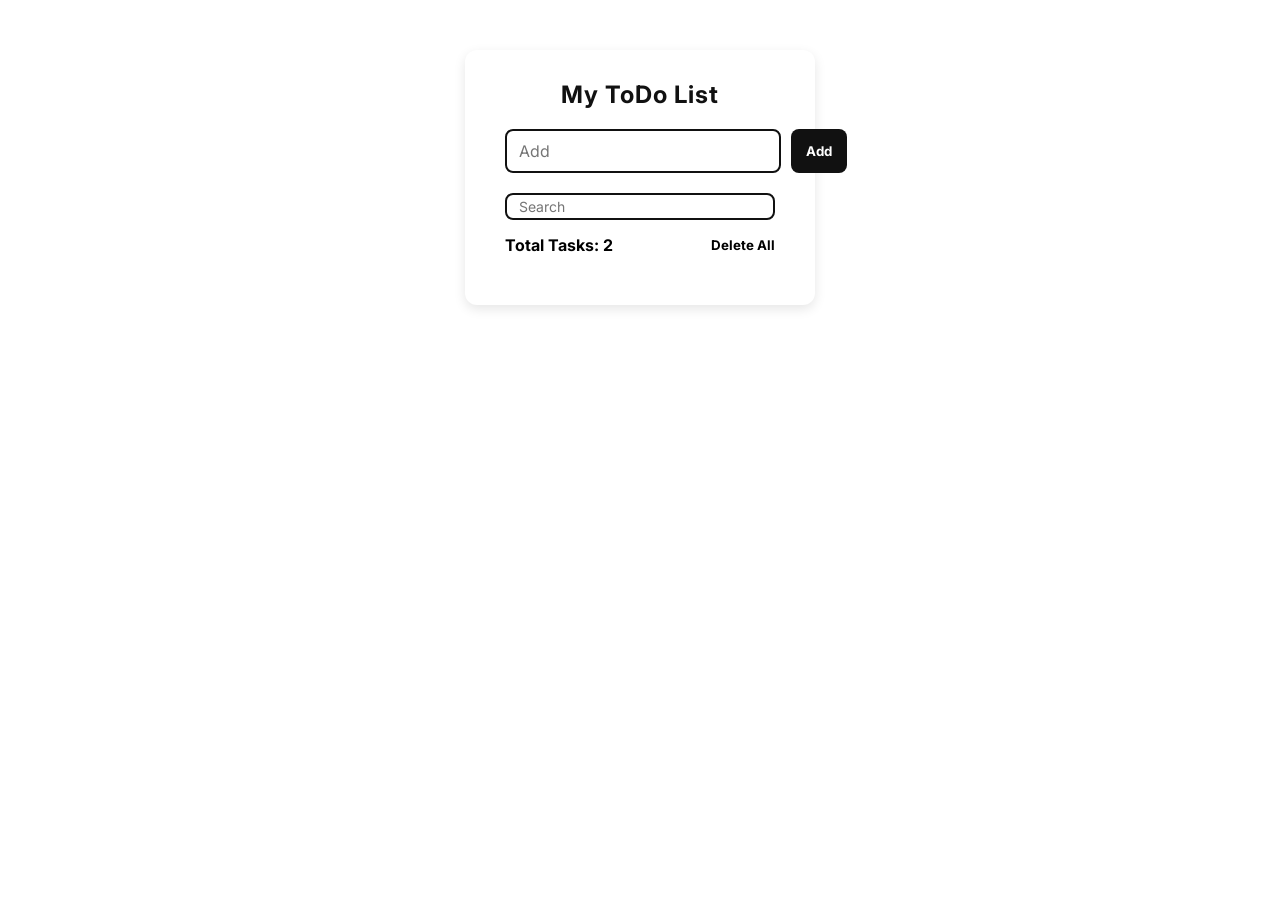
==== index.html @ ccbd1ad0 "first commit" ====
<!DOCTYPE html>
<html lang="en">

<head>
    <meta charset="UTF-8">
    <meta name="viewport" content="width=device-width, initial-scale=1.0">
    <title>Todo List</title>
    <link rel="stylesheet" href="main.css">

</head>

<body>
    <div class="todo-app">

        <h1>My ToDo List</h1>

        <div class="todo-input">
            <input type="text" placeholder="Add" id="input">
            <button id="addBtn">Add</button>

        </div>

<div id="search-input" class="search-input">
    <input type="text" placeholder="Search">
</div>
        <div class="task-list">

            <h4>Total Tasks: 2</h4>
            <button id="deleteAllBtn">Delete All</button>

        </div>

      <ul id="list" class="todo-list"></ul>
    </div>





    <script src="script.js"></script>
</body>

</html>
---- main.css ----
@import url('https://fonts.googleapis.com/css2?family=Inter:opsz,wght@14..32,100..900&display=swap');



:root {
    --color-white: #FFFFFF;
    --color-black: #000000;
    --color-gray: #757575;
}

/* --- Сброс стилей и базовые настройки --- */
* {
    margin: 0;
    padding: 0;
    box-sizing: border-box;
       font-family: 'inter', sans-serif;
}

body {
    background-color: var(--color-white);
    display: flex;
    justify-content: center;
    align-items: flex-start;
    min-height: 100vh;
    padding-top: 50px;
}





/* --- Контейнер приложения --- */
.todo-app {
    background-color: var(--color-white);
    padding: 30px 40px;
    border-radius: 12px;
    box-shadow: 0 4px 12px rgba(0, 0, 0, 0.1);
    width: 350px;
}

.todo-app h1 {
    text-align: center;
    color: #111;
    margin-bottom: 20px;
    font-size: 24px;
    letter-spacing: 1px;
}

/* --- Инпут и кнопки --- */
.todo-input {
    display: flex;
    gap: 10px;
    margin-bottom: 20px;
}

.todo-input input {
    flex: 1;
    padding: 10px 12px;
    border: 2px solid #111;
    border-radius: 8px;
    font-size: 16px;
    outline: none;
    transition: 0.2s;
}

.todo-input input:focus {
    border-color: #555;
}

/* --- Кнопки --- */
.todo-input button {
    padding: 10px 15px;
    background-color: #111;
    color: var(--color-white);
    border: none;
    border-radius: 8px;
    cursor: pointer;
    font-weight: bold;
    transition: 0.2s;
}


.todo-input button:hover {
    background-color: #555;
}


.search-input {
    margin-bottom: 15px;
}

.search-input input {
    width: 100%;
    padding: 3px 12px;
    border: 2px solid #111;
    border-radius: 8px;
    font-size: 14px;
    outline: none;
    transition: 0.2s;
}

.search-input input:focus {
    border-color: #555;
}







.task-list button {
    background-color: var(--color-white);
    color: var(--color-black);
    border: none;
    border-radius: 8px;
    cursor: pointer;
    font-weight: bold;
    transition: 0.2s;

}

.task-list {
    display: flex;
    justify-content: space-between;
    margin: 15px 0;
}





/* .task-list button:hover {
  background-color: #e0dddd;
} */




/* Список задач */
.todo-list {
    list-style: none;
    margin-top: 20px;
    padding: 0;
}

.todo-list li {
    display: flex;
    justify-content: space-between;
    align-items: center;
    background-color: var(--color-white);
    margin-bottom: 10px;
    padding: 10px 15px;
    border-radius: 8px;
    font-size: 16px;
    cursor: pointer;
    transition: 0.2s;
}


.todo-list li:hover {
    background-color: #f5f5f5;
}


.todo-app li:hover {
    background-color: var(--color-white);
}

/* --- Кнопка удаления внутри li --- */
.todo-app li button {
    background-color: transparent;
    color: #111;
    border: none;
    font-size: 16px;
    cursor: pointer;
    padding: 4px 6px;
    transition: 0.2s;
}

.todo-app li button:hover {
    color: #ff0000;
}

/* --- Выполненные задачи --- */
.done {
    text-decoration: line-through;
    color: #888;
    opacity: 0.7;
}
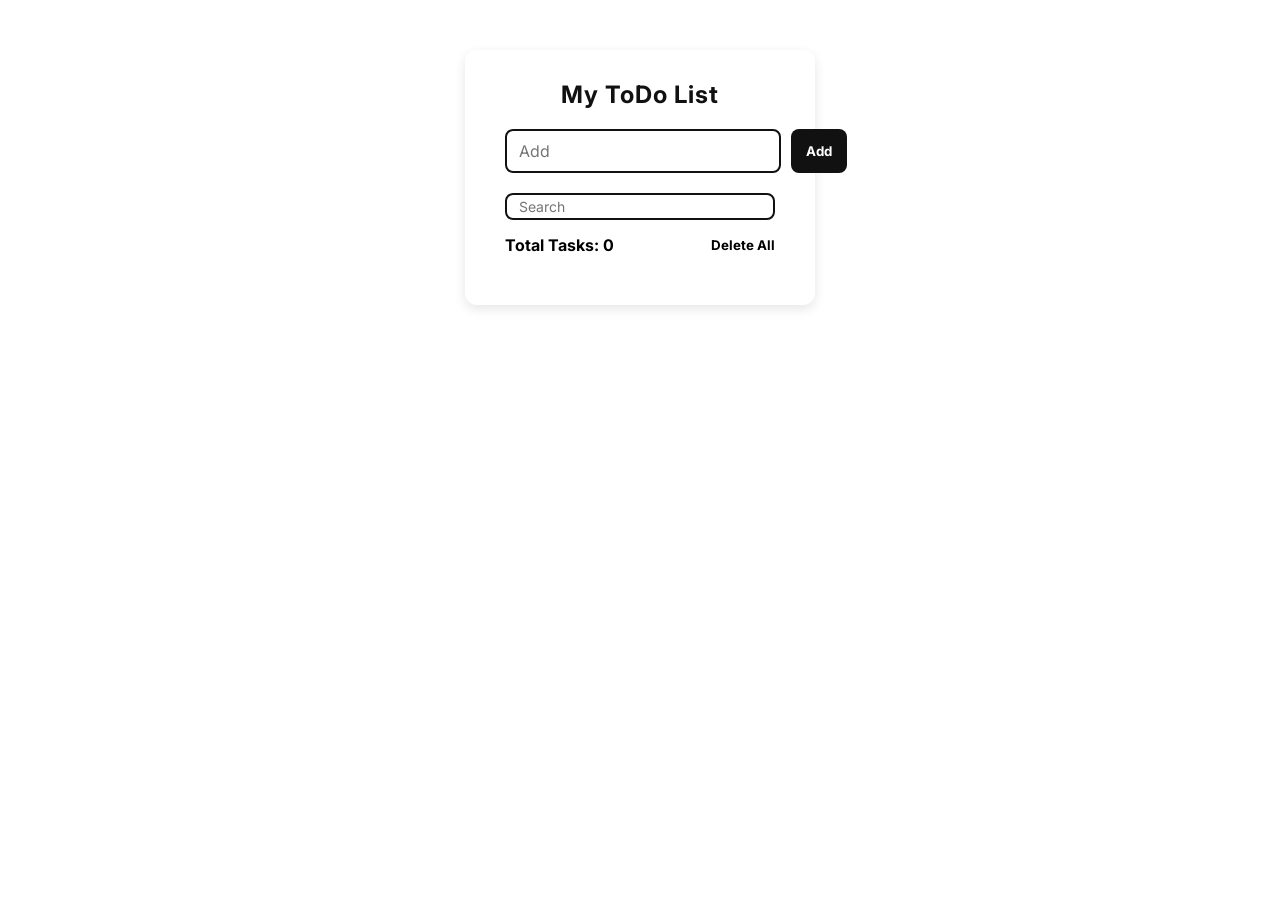
==== commit a56367d9: "fix" ====
--- a/index.html
+++ b/index.html
@@ -25,7 +25,7 @@
 </div>
         <div class="task-list">
 
-            <h4>Total Tasks: 2</h4>
+            <h4 id="totalTasks">Total Tasks: 0</h4>
             <button id="deleteAllBtn">Delete All</button>
 
         </div>
--- a/main.css
+++ b/main.css
@@ -8,7 +8,7 @@
     --color-gray: #757575;
 }
 
-/* --- Сброс стилей и базовые настройки --- */
+
 * {
     margin: 0;
     padding: 0;
@@ -29,7 +29,7 @@
 
 
 
-/* --- Контейнер приложения --- */
+
 .todo-app {
     background-color: var(--color-white);
     padding: 30px 40px;
@@ -130,14 +130,10 @@
 
 
 
-/* .task-list button:hover {
-  background-color: #e0dddd;
-} */
-
-
-
-
-/* Список задач */
+
+
+
+
 .todo-list {
     list-style: none;
     margin-top: 20px;
@@ -157,6 +153,29 @@
     transition: 0.2s;
 }
 
+#list {
+    max-height: 300px;
+    overflow-y: auto;
+}
+
+/* Scrollbar */
+#list::-webkit-scrollbar {
+    width: 6px;
+}
+
+#list::-webkit-scrollbar-track {
+    background: transparent;
+}
+
+#list::-webkit-scrollbar-thumb {
+    background: #111;
+    border-radius: 10px;
+}
+
+#list::-webkit-scrollbar-thumb:hover {
+    background: #555;
+}
+
 
 .todo-list li:hover {
     background-color: #f5f5f5;
@@ -167,7 +186,7 @@
     background-color: var(--color-white);
 }
 
-/* --- Кнопка удаления внутри li --- */
+
 .todo-app li button {
     background-color: transparent;
     color: #111;
@@ -182,7 +201,7 @@
     color: #ff0000;
 }
 
-/* --- Выполненные задачи --- */
+
 .done {
     text-decoration: line-through;
     color: #888;
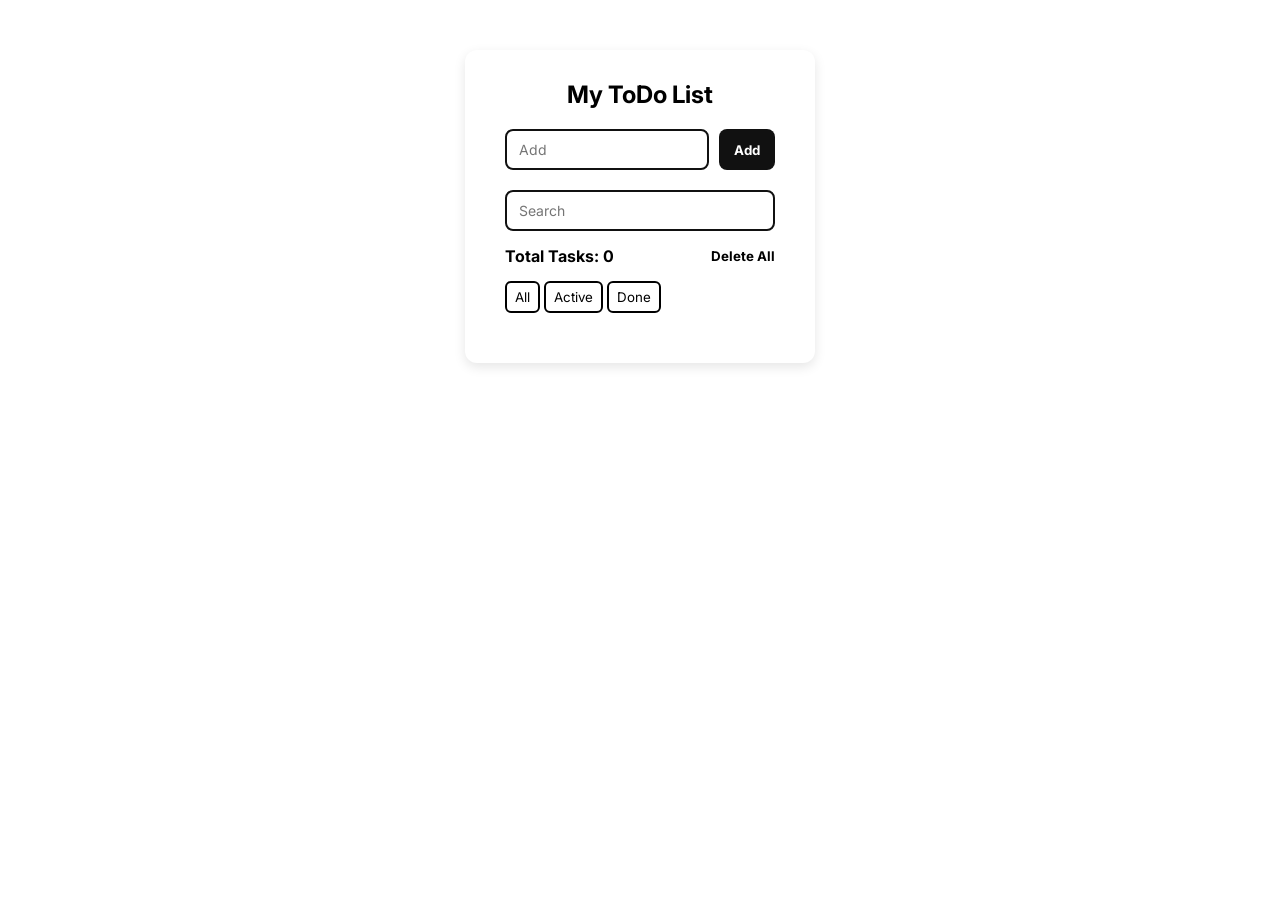
==== commit 1d398f14: "+filterTasks" ====
--- a/index.html
+++ b/index.html
@@ -20,9 +20,9 @@
 
         </div>
 
-<div id="search-input" class="search-input">
-    <input type="text" placeholder="Search">
-</div>
+        <div id="search-input" class="search-input">
+            <input id="search" type="text" placeholder="Search">
+        </div>
         <div class="task-list">
 
             <h4 id="totalTasks">Total Tasks: 0</h4>
@@ -30,8 +30,16 @@
 
         </div>
 
-      <ul id="list" class="todo-list"></ul>
+        <div class="filters">
+            <button id="allBtn">All</button>
+            <button id="activeBtn">Active</button>
+            <button id="doneBtn">Done</button>
+        </div>
+
+        <ul id="list" class="todo-list"></ul>
     </div>
+
+
 
 
 
--- a/main.css
+++ b/main.css
@@ -1,23 +1,25 @@
 @import url('https://fonts.googleapis.com/css2?family=Inter:opsz,wght@14..32,100..900&display=swap');
 
-
-
 :root {
-    --color-white: #FFFFFF;
+    --color-white: #ffffff;
     --color-black: #000000;
     --color-gray: #757575;
+    --color-light-gray: #f5f5f5;
+    --color-dark: #111111;  
+    --color-dark-hover: #555555; 
+    --color-red: #ff0000;
+    --color-done: #888888;
 }
-
 
 * {
     margin: 0;
     padding: 0;
     box-sizing: border-box;
-       font-family: 'inter', sans-serif;
+    font-family: 'Inter', sans-serif;
 }
 
 body {
-    background-color: var(--color-white);
+    background: var(--color-white);
     display: flex;
     justify-content: center;
     align-items: flex-start;
@@ -25,52 +27,45 @@
     padding-top: 50px;
 }
 
-
-
-
-
-
 .todo-app {
-    background-color: var(--color-white);
+    background: var(--color-white);
     padding: 30px 40px;
     border-radius: 12px;
-    box-shadow: 0 4px 12px rgba(0, 0, 0, 0.1);
+    box-shadow: 0 4px 12px rgba(0,0,0,0.1);
     width: 350px;
 }
 
 .todo-app h1 {
     text-align: center;
-    color: #111;
     margin-bottom: 20px;
     font-size: 24px;
-    letter-spacing: 1px;
 }
 
-/* --- Инпут и кнопки --- */
 .todo-input {
     display: flex;
     gap: 10px;
     margin-bottom: 20px;
 }
 
-.todo-input input {
-    flex: 1;
+.todo-input input,
+.search-input input {
+    width: 100%;
     padding: 10px 12px;
-    border: 2px solid #111;
+    border: 2px solid var(--color-dark);
     border-radius: 8px;
-    font-size: 16px;
+    font-size: 14px;
     outline: none;
     transition: 0.2s;
 }
 
-.todo-input input:focus {
-    border-color: #555;
+.todo-input input:focus,
+.search-input input:focus {
+    border-color: var(--color-dark-hover);
 }
 
-/* --- Кнопки --- */
 .todo-input button {
     padding: 10px 15px;
-    background-color: #111;
+    background: var(--color-dark);
     color: var(--color-white);
     border: none;
     border-radius: 8px;
@@ -79,45 +74,12 @@
     transition: 0.2s;
 }
 
-
 .todo-input button:hover {
-    background-color: #555;
+    background: var(--color-dark-hover);
 }
-
 
 .search-input {
     margin-bottom: 15px;
-}
-
-.search-input input {
-    width: 100%;
-    padding: 3px 12px;
-    border: 2px solid #111;
-    border-radius: 8px;
-    font-size: 14px;
-    outline: none;
-    transition: 0.2s;
-}
-
-.search-input input:focus {
-    border-color: #555;
-}
-
-
-
-
-
-
-
-.task-list button {
-    background-color: var(--color-white);
-    color: var(--color-black);
-    border: none;
-    border-radius: 8px;
-    cursor: pointer;
-    font-weight: bold;
-    transition: 0.2s;
-
 }
 
 .task-list {
@@ -126,31 +88,64 @@
     margin: 15px 0;
 }
 
+.task-list button {
+    background: transparent;
+    border: none;
+    cursor: pointer;
+    font-weight: bold;
+}
 
 
+.filters button {
+    padding: 6px 8px;
+    border: 2px solid black;
+    background: white;
+    cursor: pointer;
+    border-radius: 6px;
+    transition: 0.2s;
+}
 
 
+.filters button.active {
+    border-color: black;
+    background: black;
+    color: white;
+}
 
-
-
+.filters button:hover {
+    background: #eee;
+}
 
 .todo-list {
     list-style: none;
     margin-top: 20px;
-    padding: 0;
 }
 
 .todo-list li {
     display: flex;
     justify-content: space-between;
     align-items: center;
-    background-color: var(--color-white);
+    background: var(--color-white);
     margin-bottom: 10px;
     padding: 10px 15px;
     border-radius: 8px;
-    font-size: 16px;
     cursor: pointer;
     transition: 0.2s;
+}
+
+.todo-list li:hover {
+    background: var(--color-light-gray);
+}
+
+.todo-app li button {
+    background: transparent;
+    border: none;
+    cursor: pointer;
+    font-size: 16px;
+}
+
+.todo-app li button:hover {
+    color: var(--color-red);
 }
 
 #list {
@@ -158,52 +153,21 @@
     overflow-y: auto;
 }
 
-/* Scrollbar */
 #list::-webkit-scrollbar {
     width: 6px;
 }
 
-#list::-webkit-scrollbar-track {
-    background: transparent;
-}
-
 #list::-webkit-scrollbar-thumb {
-    background: #111;
+    background: var(--color-dark);
     border-radius: 10px;
 }
 
 #list::-webkit-scrollbar-thumb:hover {
-    background: #555;
+    background: var(--color-dark-hover);
 }
-
-
-.todo-list li:hover {
-    background-color: #f5f5f5;
-}
-
-
-.todo-app li:hover {
-    background-color: var(--color-white);
-}
-
-
-.todo-app li button {
-    background-color: transparent;
-    color: #111;
-    border: none;
-    font-size: 16px;
-    cursor: pointer;
-    padding: 4px 6px;
-    transition: 0.2s;
-}
-
-.todo-app li button:hover {
-    color: #ff0000;
-}
-
 
 .done {
     text-decoration: line-through;
-    color: #888;
+    color: var(--color-done);
     opacity: 0.7;
 }
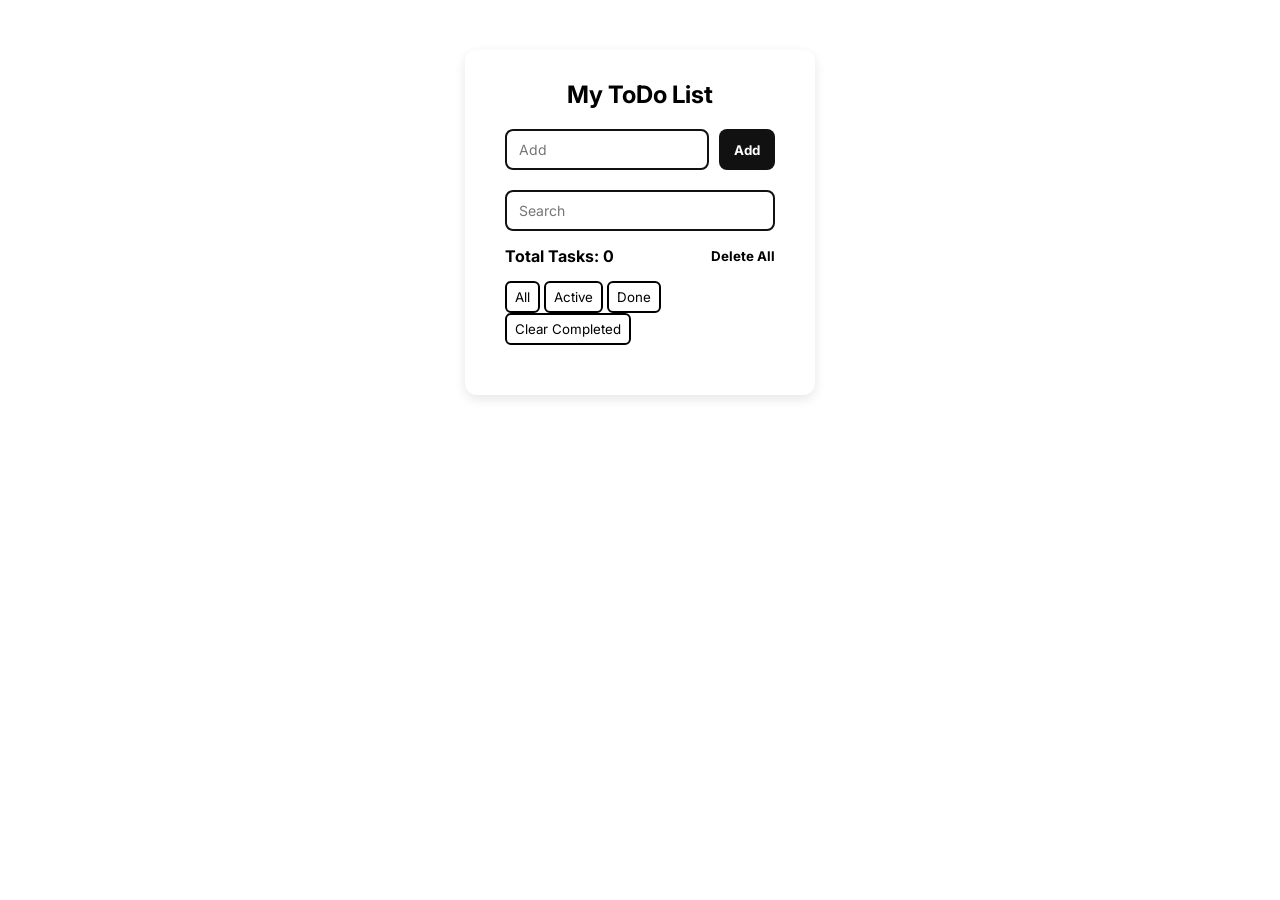
==== commit 9d28a775: "+clearCompletedBtn" ====
--- a/index.html
+++ b/index.html
@@ -34,6 +34,7 @@
             <button id="allBtn">All</button>
             <button id="activeBtn">Active</button>
             <button id="doneBtn">Done</button>
+            <button id="clearCompletedBtn">Clear Completed</button>
         </div>
 
         <ul id="list" class="todo-list"></ul>
